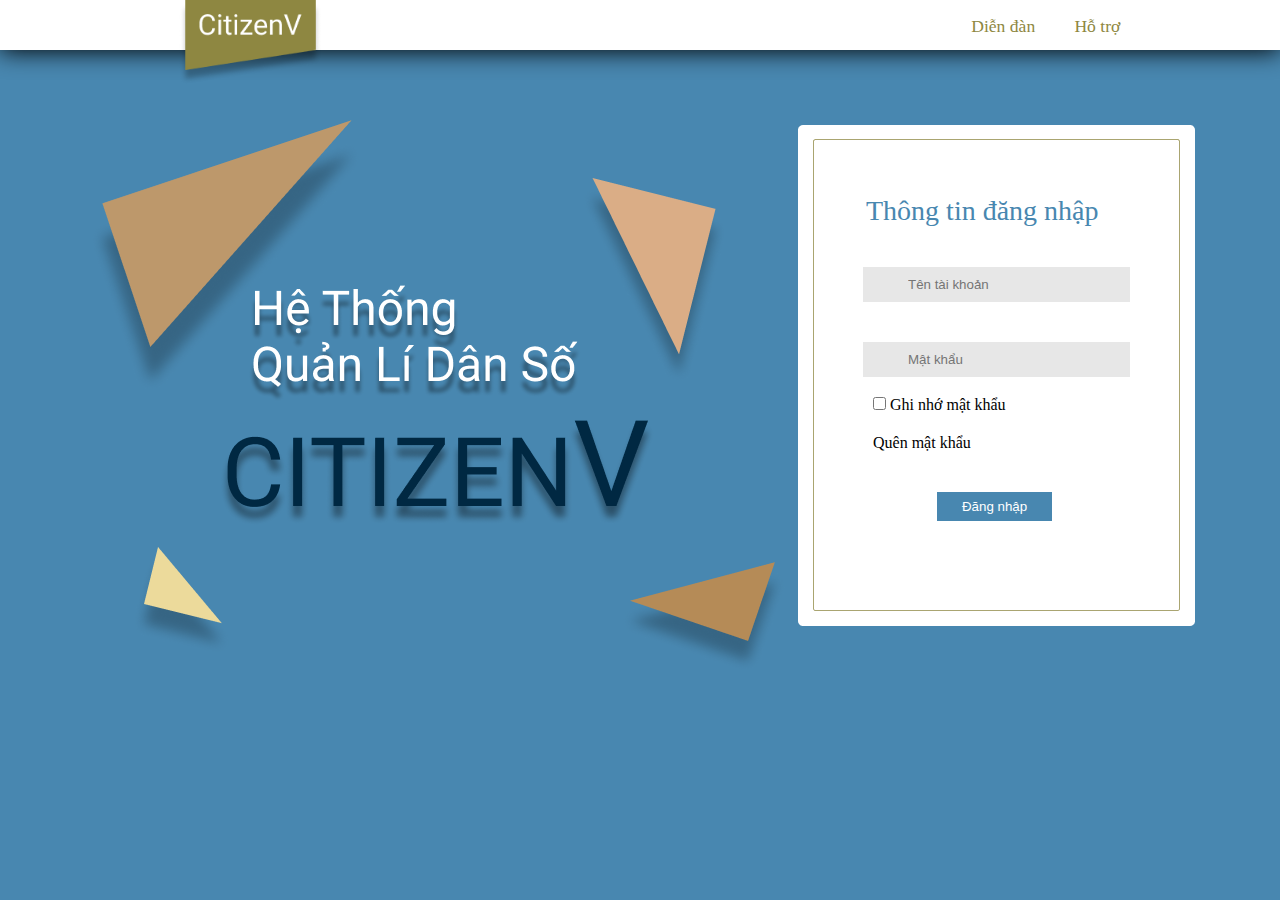
==== index.html @ 6a5526f4 "Fisrt again" ====
<!DOCTYPE html>
<html>
    <head>
        <title>CitizenV</title>
        <meta charset="UTF-8">
        <link href="client/styles/login.css" rel="stylesheet">
    </head>
    <body>
        <!--Thanh hỗ trợ-->
        <div id="bar">
            <img src="client/images/citizen-v-bar.png">
            <nav id="navbar">
                <ul>
                    <li><a href="#">Diễn đàn</a></li>
                    <li><a href="#">Hỗ trợ</a></li>
                </ul>
            </nav>
        </div>
        <!--Phần đăng nhập trang chủ-->
        <div id="login">
            <div id="thongtindn">
                <p>Thông tin đăng nhập</p>
                <form action="client/html/common.html">
                    <!--Cần phần xử lý nếu nhập sai tài khoản hoặc mật khẩu -> xử lí backend-->
                    <input type="text" name="taikhoan" placeholder="Tên tài khoản" class="input1">
                    <input type="password" name="matkhau" placeholder="Mật khẩu" class="input1">
                    <input type="checkbox" id="ghinho">
                    <label for="ghinho">Ghi nhớ mật khẩu</label> <br>
                    <a href="#">Quên mật khẩu</a>
                    <input type="submit" value="Đăng nhập" id="buttonlg">
                </form>
            </div>
        </div>
        <script type="text/javascript" src="client/scripts/index.js"></script>
    </body>
</html>
---- client/styles/login.css ----
*{
    margin: auto;
    padding: auto;
    /*background-color:blue;*/
}
body{
    background-color: #4887B0;
}
/*thanh bar hỗ trợ*/
#bar {
    z-index: 1;
    position: absolute;
    width: 100%;
    height: 50px;
    background-color: white;
    box-shadow: 0px 1px 25px black;
}
#bar>img{
    position: absolute;
    height: 85px;
    left: 14%;
    top: 0px;
    
    /*display: none;*/
}
#navbar {
    padding-left: 70%;
    padding-top: 1%;
}
#navbar li{
    display: inline;
}
#navbar li a{
    text-decoration: none;
    color: #8E8741;
    font-family: Roboto;
    font-style: normal;
    font-weight: normal;
    font-size: 1.1em;
    line-height: 26px;
    
    padding-left: 2em;
}
#navbar li a:hover {
    color: yellow;
}
/*Phần đăng nhập*/
#login {
    position: relative;
    background-image: url("../images/login1.png");

    width: 1170px;
    height: 657px;
    left: 0px;
    top: 62px;
} /*backlogin*/
/*form thông tin đăng nhập*/
#thongtindn {
    background-image: url('../images/khunglogin.png');
    background-repeat: no-repeat;
    height: 501px;
    width: 397px;
    position: absolute;
    top: 63px;
    left: 743px;
}
#thongtindn p {
    font-family: Roboto;
    font-style: normal;
    font-weight: normal;
    font-size: 28px;
    line-height: 33px;

    position: absolute;
    top: 68.58px;
    left: 68px;
    
    color: #4887B0;
    
}
#thongtindn form{
    position: relative;
    top: 141.92px;
}
.input1 {   /*phần tài khoản và mật khẩu*/
    border: none;
    background-color: #E7E7E7;
    display: block;

    padding: 10px 45px;
}

.input1[type="password"] {
    margin-top: 40px;
}

#ghinho {  /*ô chọn ghi nhớ mật khẩu*/
    position: relative;
    margin-left: 75px;
    margin-top: 20px;
    display: inline;
}
#thongtindn label {   /*label cho checkbox ghi nhớ*/
    padding-left: 0px;
    display: inline;
}
#thongtindn form a{   /*Quên mật khẩu*/
    display: block;
    margin-left: 75px;
    margin-top: 20px;

    text-decoration: none;

    color: black;
}
#thongtindn form input[type="submit"] {   /*submit đăng nhập*/
    margin-left: 35%;
    margin-top: 40px;
    padding: 7px 25px;
    
    border: none;

    background-color: #4887B0;
    color: white;
}
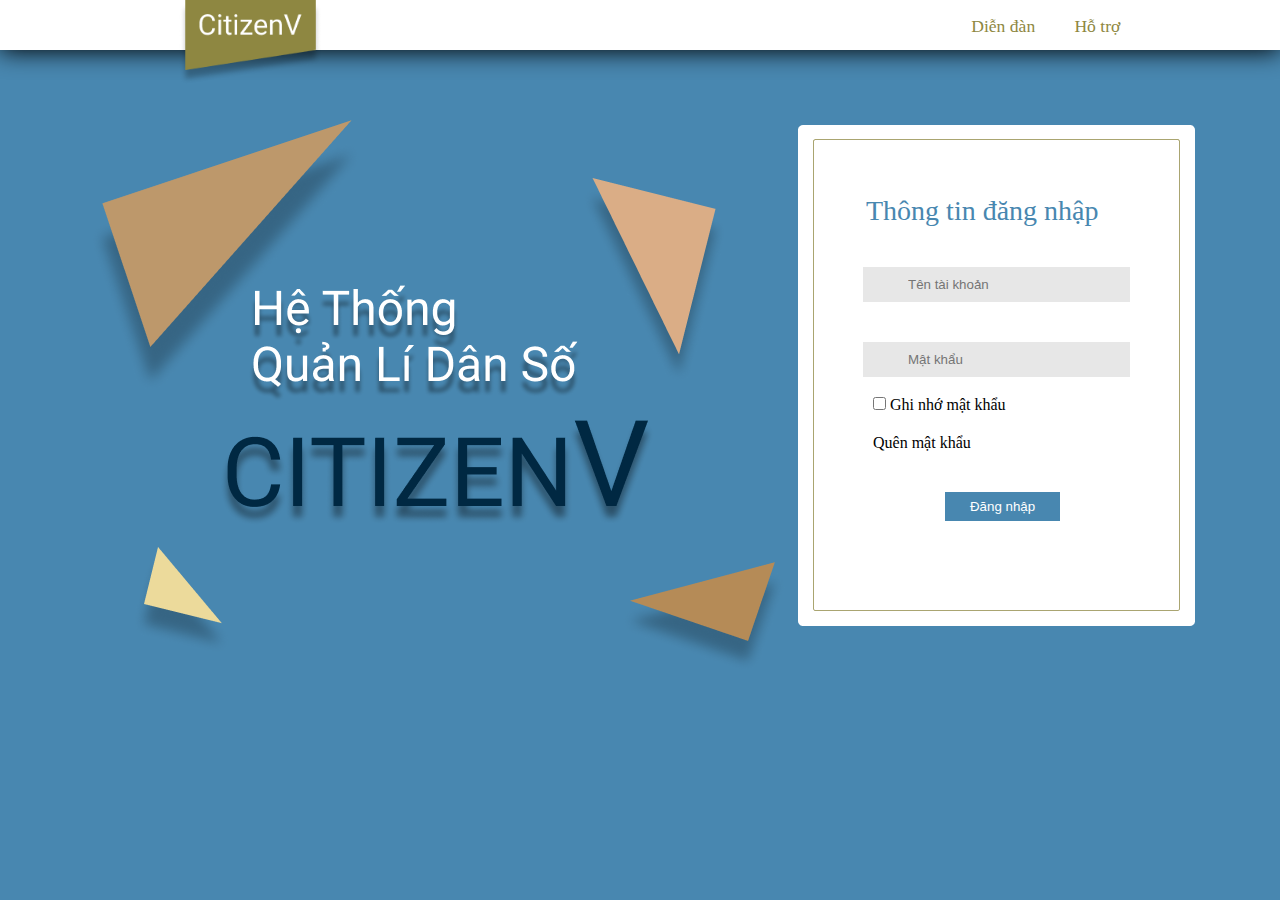
==== commit d8b657d3: "Xu li phan login" ====
--- a/index.html
+++ b/index.html
@@ -20,17 +20,40 @@
         <div id="login">
             <div id="thongtindn">
                 <p>Thông tin đăng nhập</p>
-                <form action="client/html/common.html">
-                    <!--Cần phần xử lý nếu nhập sai tài khoản hoặc mật khẩu -> xử lí backend-->
+<!--                 <form action="Router.php" method="post">
+                    Cần phần xử lý nếu nhập sai tài khoản hoặc mật khẩu -> xử lí backend
                     <input type="text" name="taikhoan" placeholder="Tên tài khoản" class="input1">
                     <input type="password" name="matkhau" placeholder="Mật khẩu" class="input1">
                     <input type="checkbox" id="ghinho">
                     <label for="ghinho">Ghi nhớ mật khẩu</label> <br>
                     <a href="#">Quên mật khẩu</a>
-                    <input type="submit" value="Đăng nhập" id="buttonlg">
-                </form>
+                    <input type="submit" class="submit" value="Đăng nhập" id="buttonlg">
+                </form> -->
+                <div id="formLog">
+                    <div class="row">
+                        <input type="text" placeholder="Tên tài khoản" class="tsd input1"/> 
+                    </div>
+                    <div class="row">
+                        <input type="password" placeholder="Mật khẩu" class="mk input1" />
+                    </div>
+                    <div class="row nodisplay err-submit">
+                        <label>&nbsp;</label>
+                        <span class="err err-submit">Tên đăng nhập hoặc mật khẩu không đúng.</span>
+                    </div>
+                    <div class="row">
+                        <input type="checkbox" id="ghinho">
+                        <label for="ghinho">Ghi nhớ mật khẩu</label> <br>
+                    </div>
+                    <div class="row">
+                        <a href="#">Quên mật khẩu</a>
+                    </div>
+                    <div class="row">
+                        <label>&nbsp;</label>
+                        <button class="submit">Đăng nhập</button>
+                    </div>
+                </div>
             </div>
         </div>
-        <script type="text/javascript" src="client/scripts/index.js"></script>
+        <script type="text/javascript" src="index.js"></script>
     </body>
 </html>--- a/client/styles/login.css
+++ b/client/styles/login.css
@@ -78,7 +78,7 @@
     color: #4887B0;
     
 }
-#thongtindn form{
+#formLog{
     position: relative;
     top: 141.92px;
 }
@@ -104,7 +104,7 @@
     padding-left: 0px;
     display: inline;
 }
-#thongtindn form a{   /*Quên mật khẩu*/
+#thongtindn .row a{   /*Quên mật khẩu*/
     display: block;
     margin-left: 75px;
     margin-top: 20px;
@@ -113,7 +113,7 @@
 
     color: black;
 }
-#thongtindn form input[type="submit"] {   /*submit đăng nhập*/
+#thongtindn button {   /*submit đăng nhập*/
     margin-left: 35%;
     margin-top: 40px;
     padding: 7px 25px;
@@ -123,4 +123,10 @@
     background-color: #4887B0;
     color: white;
 }
+#thongtindn button:hover {
+    cursor: pointer;
+}
 
+/*Không hiển thị*/
+.nodisplay {display:none;}
+
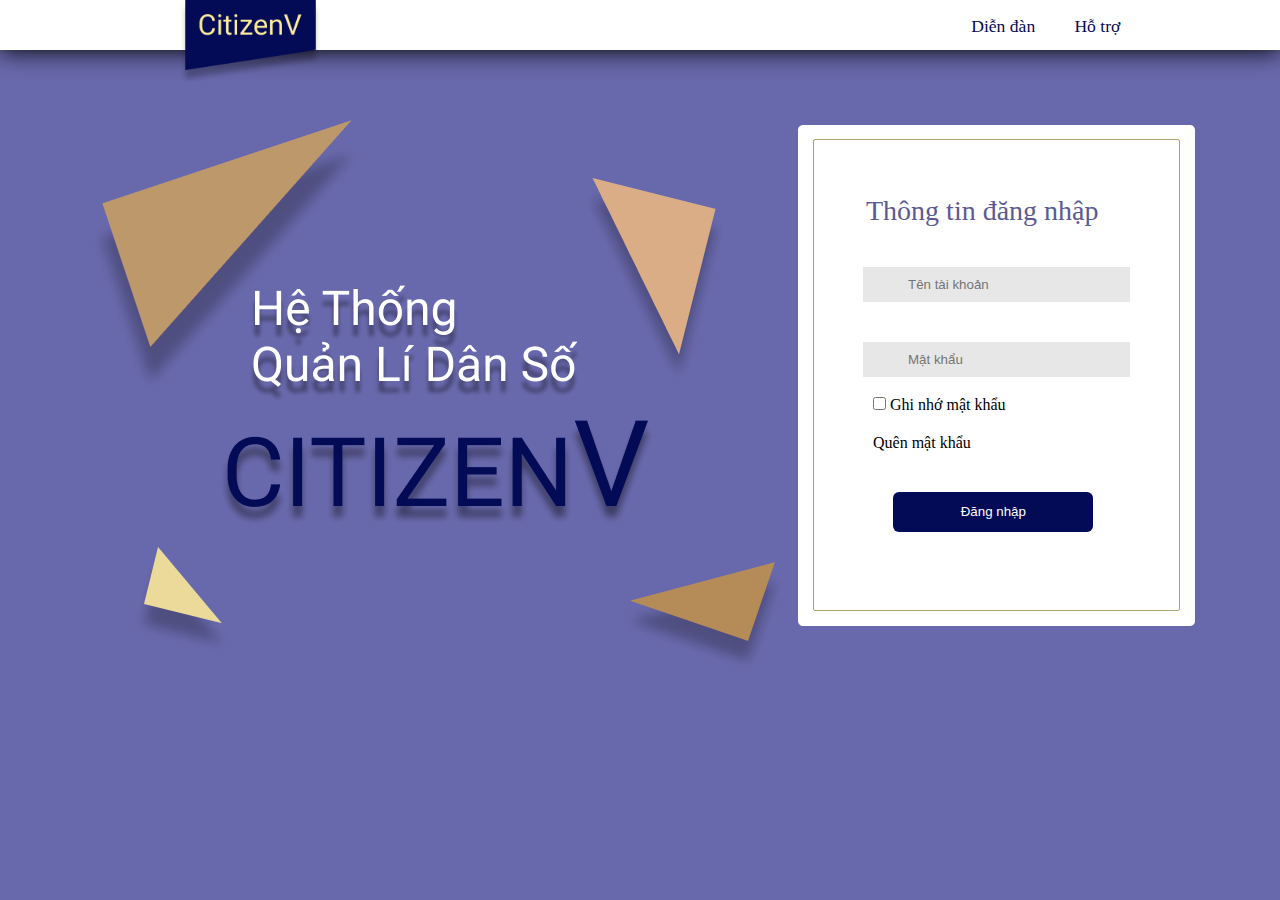
==== commit 9cd1e92e: "sua doi giao dien" ====
--- a/index.html
+++ b/index.html
@@ -8,7 +8,7 @@
     <body>
         <!--Thanh hỗ trợ-->
         <div id="bar">
-            <img src="client/images/citizen-v-bar.png">
+            <img src="client/images/citizen-v-bar1.png">
             <nav id="navbar">
                 <ul>
                     <li><a href="#">Diễn đàn</a></li>
--- a/client/styles/login.css
+++ b/client/styles/login.css
@@ -4,7 +4,7 @@
     /*background-color:blue;*/
 }
 body{
-    background-color: #4887B0;
+    background-color: #6868AC;
 }
 /*thanh bar hỗ trợ*/
 #bar {
@@ -32,7 +32,7 @@
 }
 #navbar li a{
     text-decoration: none;
-    color: #8E8741;
+    color: #030B56;
     font-family: Roboto;
     font-style: normal;
     font-weight: normal;
@@ -47,7 +47,7 @@
 /*Phần đăng nhập*/
 #login {
     position: relative;
-    background-image: url("../images/login1.png");
+    background-image: url("../images/login2.png");
 
     width: 1170px;
     height: 657px;
@@ -58,11 +58,15 @@
 #thongtindn {
     background-image: url('../images/khunglogin.png');
     background-repeat: no-repeat;
+    
     height: 501px;
     width: 397px;
+    
     position: absolute;
     top: 63px;
     left: 743px;
+
+    justify-content: center;
 }
 #thongtindn p {
     font-family: Roboto;
@@ -75,7 +79,7 @@
     top: 68.58px;
     left: 68px;
     
-    color: #4887B0;
+    color: #5A5A96;
     
 }
 #formLog{
@@ -114,13 +118,17 @@
     color: black;
 }
 #thongtindn button {   /*submit đăng nhập*/
-    margin-left: 35%;
+    margin-left: 22%;
     margin-top: 40px;
     padding: 7px 25px;
     
+    width: 200px;
+    height: 40px;
+
     border: none;
+    border-radius: 6px;
 
-    background-color: #4887B0;
+    background-color: #030B56;
     color: white;
 }
 #thongtindn button:hover {
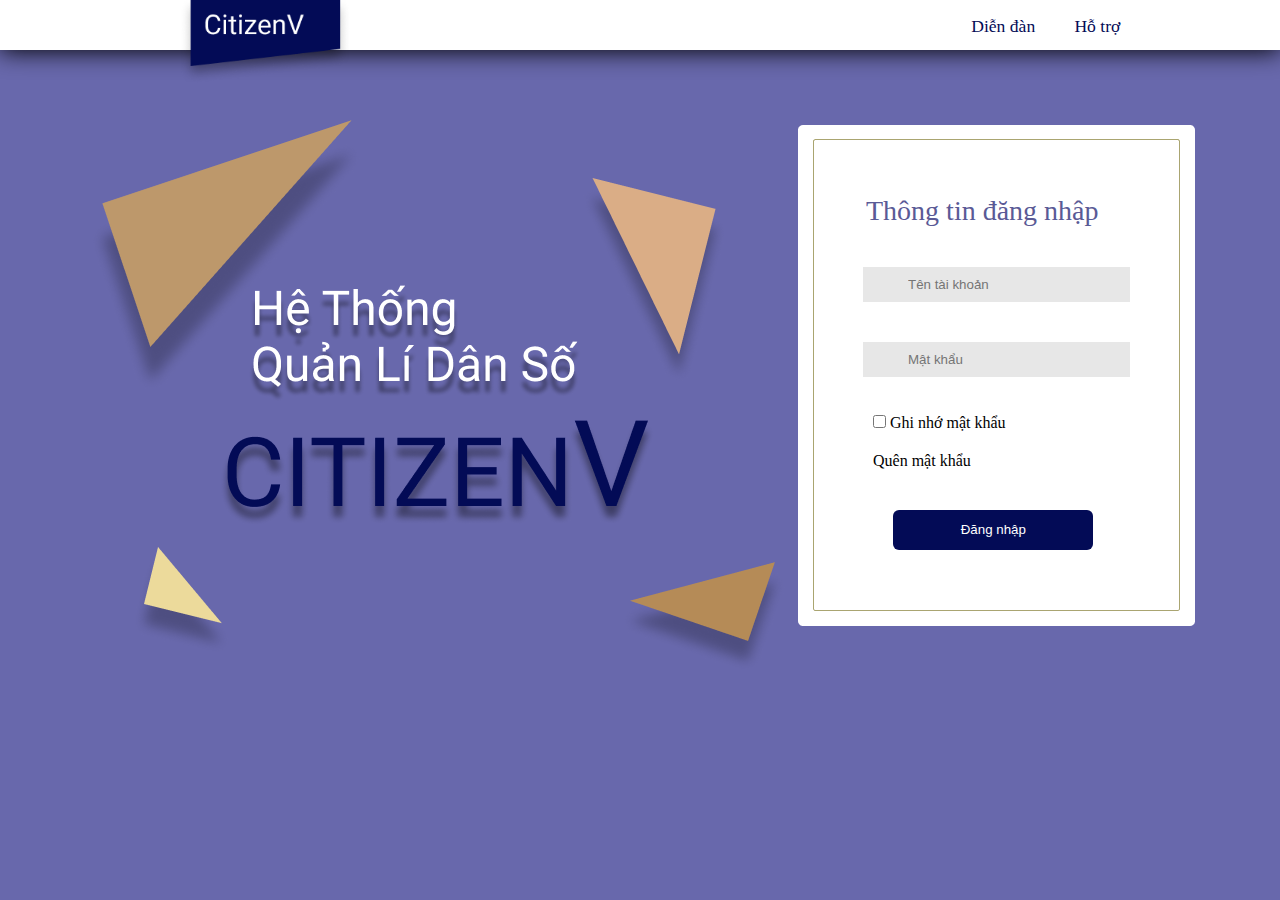
==== commit cba8ac15: "Ghep code" ====
--- a/index.html
+++ b/index.html
@@ -1,26 +1,28 @@
 <!DOCTYPE html>
 <html>
-    <head>
-        <title>CitizenV</title>
-        <meta charset="UTF-8">
-        <link href="client/styles/login.css" rel="stylesheet">
-    </head>
-    <body>
-        <!--Thanh hỗ trợ-->
-        <div id="bar">
-            <img src="client/images/citizen-v-bar1.png">
-            <nav id="navbar">
-                <ul>
-                    <li><a href="#">Diễn đàn</a></li>
-                    <li><a href="#">Hỗ trợ</a></li>
-                </ul>
-            </nav>
-        </div>
-        <!--Phần đăng nhập trang chủ-->
-        <div id="login">
-            <div id="thongtindn">
-                <p>Thông tin đăng nhập</p>
-<!--                 <form action="Router.php" method="post">
+
+<head>
+    <title>CitizenV</title>
+    <meta charset="UTF-8">
+    <link href="client/styles/login.css" rel="stylesheet">
+</head>
+
+<body>
+    <!--Thanh hỗ trợ-->
+    <div id="bar">
+        <img src="client/images/citizen-v-bar1.png">
+        <nav id="navbar">
+            <ul>
+                <li><a href="#">Diễn đàn</a></li>
+                <li><a href="#">Hỗ trợ</a></li>
+            </ul>
+        </nav>
+    </div>
+    <!--Phần đăng nhập trang chủ-->
+    <div id="login">
+        <div id="thongtindn">
+            <p>Thông tin đăng nhập</p>
+            <!--                 <form action="Router.php" method="post">
                     Cần phần xử lý nếu nhập sai tài khoản hoặc mật khẩu -> xử lí backend
                     <input type="text" name="taikhoan" placeholder="Tên tài khoản" class="input1">
                     <input type="password" name="matkhau" placeholder="Mật khẩu" class="input1">
@@ -29,31 +31,34 @@
                     <a href="#">Quên mật khẩu</a>
                     <input type="submit" class="submit" value="Đăng nhập" id="buttonlg">
                 </form> -->
-                <div id="formLog">
-                    <div class="row">
-                        <input type="text" placeholder="Tên tài khoản" class="tsd input1"/> 
-                    </div>
-                    <div class="row">
-                        <input type="password" placeholder="Mật khẩu" class="mk input1" />
-                    </div>
-                    <div class="row nodisplay err-submit">
-                        <label>&nbsp;</label>
-                        <span class="err err-submit">Tên đăng nhập hoặc mật khẩu không đúng.</span>
-                    </div>
-                    <div class="row">
-                        <input type="checkbox" id="ghinho">
-                        <label for="ghinho">Ghi nhớ mật khẩu</label> <br>
-                    </div>
-                    <div class="row">
-                        <a href="#">Quên mật khẩu</a>
-                    </div>
-                    <div class="row">
-                        <label>&nbsp;</label>
-                        <button class="submit">Đăng nhập</button>
-                    </div>
+            <div id="formLog">
+                <div class="row">
+                    <input id="account" type="text" placeholder="Tên tài khoản" class="tsd input1" />
+                    <span id="loi_acc" class="Baoloi"></span>
+                </div>
+                <div class="row">
+                    <input id="password" type="password" placeholder="Mật khẩu" class="mk input1" />
+                    <span id="loi_psw" class="Baoloi"></span>
+                </div>
+                <div class="row">
+                    <label>&nbsp;</label>
+                    <span id="loi" class="Bao loi"></span>
+                </div>
+                <div class="row">
+                    <input type="checkbox" id="ghinho">
+                    <label for="ghinho">Ghi nhớ mật khẩu</label> <br>
+                </div>
+                <div class="row">
+                    <a href="#">Quên mật khẩu</a>
+                </div>
+                <div class="row">
+                    <label>&nbsp;</label>
+                    <button class="submit">Đăng nhập</button>
                 </div>
             </div>
         </div>
-        <script type="text/javascript" src="index.js"></script>
-    </body>
+    </div>
+    <script type="text/javascript" src="index.js"></script>
+</body>
+
 </html>--- a/client/styles/login.css
+++ b/client/styles/login.css
@@ -138,3 +138,13 @@
 /*Không hiển thị*/
 .nodisplay {display:none;}
 
+/* Hiện lỗi khi nhập tài khoản và mật khẩu */
+
+.row #loi_acc,
+.row #loi_psw,
+.row #loi {
+    color: red;
+    display: flex;
+    justify-content: center;
+}
+
